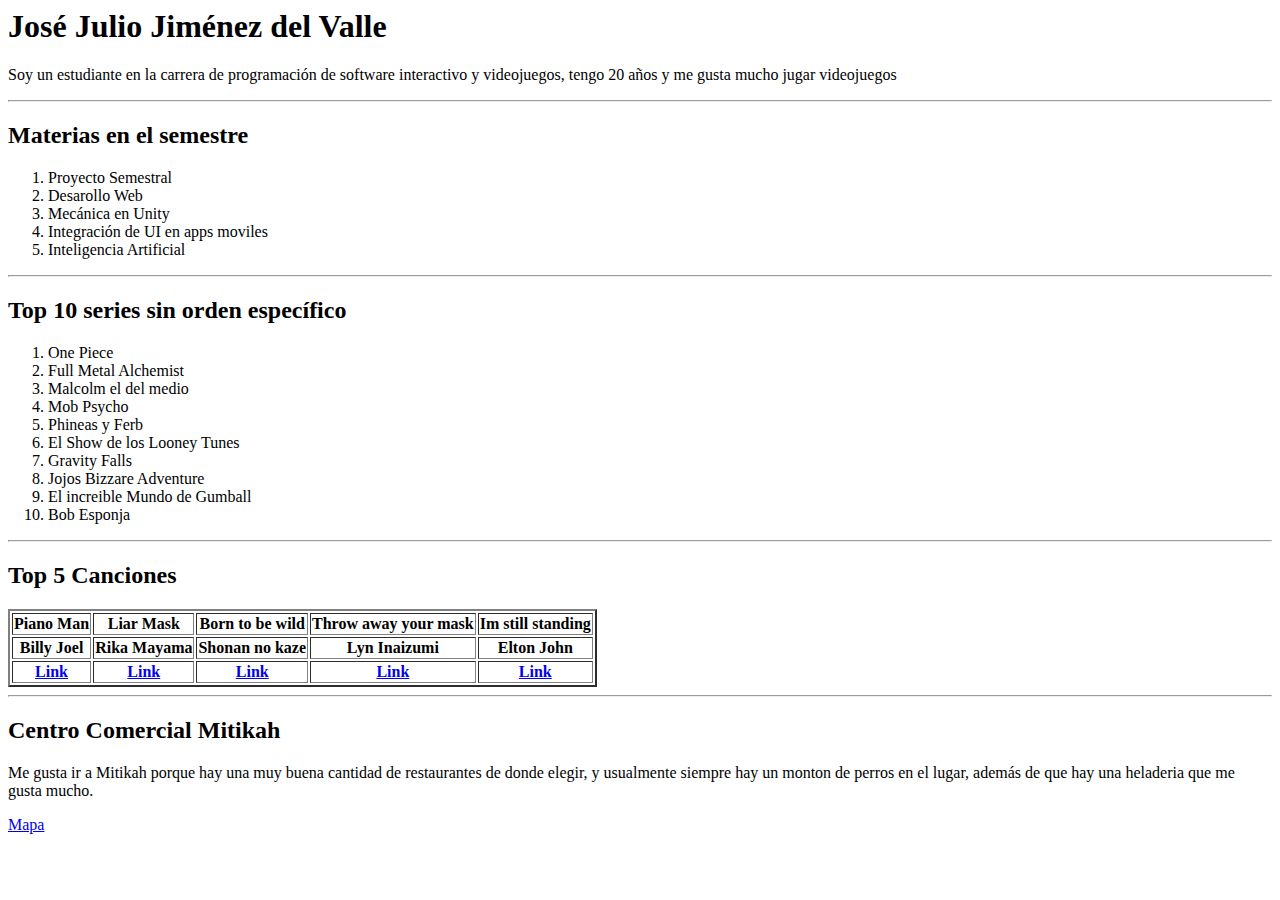
==== index.html @ 7a7c8fcf "Actualización en clase" ====
<html lang="es">
    <head>
        <title>José Julio Jiménez del Valle</title>
        <meta name="description" content="Esta es la actividad del 30 de Agosto"/>
        <link rel="stylesheet" href="https://fonts.google.com/specimen/Lora"/>
        <link rel="stylesheet" href="style2.css"/>
    </head>
    <body>
        <header>
            <h1>José Julio Jiménez del Valle</h1>
            <p>Soy un estudiante en la carrera de programación de software interactivo y videojuegos, tengo
                20 años y me gusta mucho jugar videojuegos
            </p>
        </header>
        <hr>
        <article>
            <h2>Materias en el semestre</h2>
            <ol>
                <li>Proyecto Semestral</li>
                <li>Desarollo Web</li>
                <li>Mecánica en Unity</li>
                <li>Integración de UI en apps moviles</li>
                <li>Inteligencia Artificial</li>
            </ol>
        </article>
        <hr>
        <article>
            <h2>Top 10 series sin orden específico</h2>
            <ol>
                <li>One Piece</li>
                <li>Full Metal Alchemist</li>
                <li>Malcolm el del medio</li>
                <li>Mob Psycho</li>
                <li>Phineas y Ferb</li>
                <li>El Show de los Looney Tunes</li>
                <li>Gravity Falls</li>
                <li>Jojos Bizzare Adventure</li>
                <li>El increible Mundo de Gumball</li>
                <li>Bob Esponja</li>
            </ol>
        </article>
        <hr>
        <article>
            <h2>Top 5 Canciones</h2>
            <table border="2">
                <tr>
                    <th>Piano Man</th>
                    <th>Liar Mask</th>
                    <th>Born to be wild</th>
                    <th>Throw away your mask</th>
                    <th>Im still standing</th>
                </tr>
                <tr>
                    <th>Billy Joel</th>
                    <th>Rika Mayama</th>
                    <th>Shonan no kaze</th>
                    <th>Lyn Inaizumi</th>
                    <th>Elton John</th>
                </tr>
                <tr>
                    <th><a href="https://www.youtube.com/watch?v=gxEPV4kolz0">Link</a></th>
                    <th><a href="https://www.youtube.com/watch?v=hEvLtFnbF7c">Link</a></th>
                    <th><a href="https://youtu.be/C8mA1ocQb_Q?si=uFihrSXlKm9HQU2k">Link</a></th>
                    <th><a href="https://www.youtube.com/watch?v=k8z07I1fzbQ">Link</a></th>
                    <th><a href="https://www.youtube.com/watch?v=RMndME63PMo">Link</a></th>
                </tr>
            </table>
        </article>
        <hr>
        <article>
            <h2>Centro Comercial Mitikah</h2>
            <p> Me gusta ir a Mitikah porque hay una muy buena cantidad de restaurantes de donde elegir, y usualmente siempre hay un
                monton de perros en el lugar, además de que hay una heladeria que me gusta mucho.
            </p>
            <a href="https://www.google.com/maps/search/google+maps+mitikah/@19.3581405,-99.1696216,18.75z?entry=ttu">Mapa</a>
        </article>
    </body>
</html>
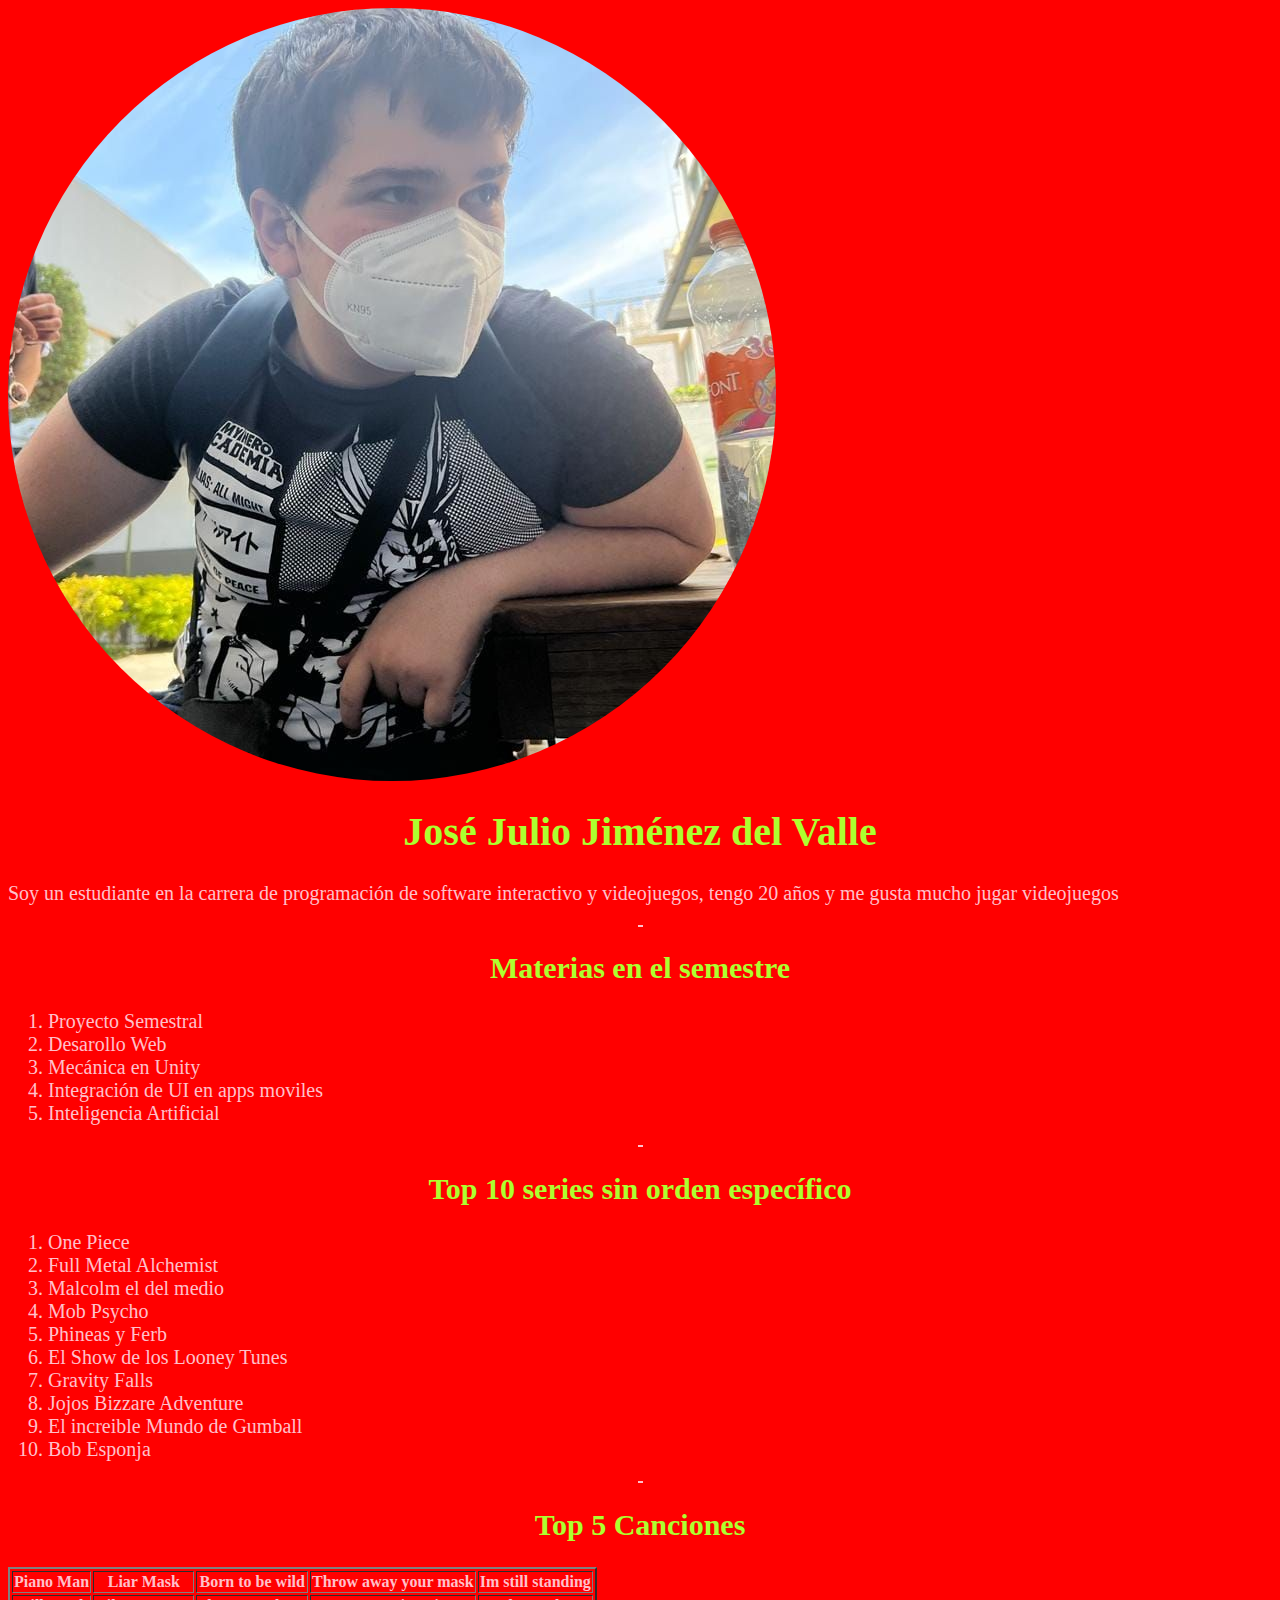
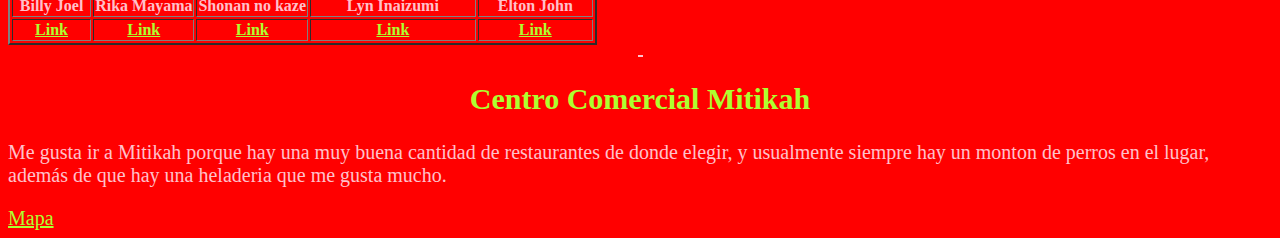
==== commit 7d3d02a7: "Añadir Google Fonts" ====
--- a/index.html
+++ b/index.html
@@ -7,14 +7,15 @@
     </head>
     <body>
         <header>
-            <h1>José Julio Jiménez del Valle</h1>
+            <img class="rounded" src="Imagenes/JoséJulio.jpg" alt="Yo">
+            <h1 class="center recolor">José Julio Jiménez del Valle</h1>
             <p>Soy un estudiante en la carrera de programación de software interactivo y videojuegos, tengo
                 20 años y me gusta mucho jugar videojuegos
             </p>
         </header>
-        <hr>
+        <hr class="border">
         <article>
-            <h2>Materias en el semestre</h2>
+            <h2 class="center recolor">Materias en el semestre</h2>
             <ol>
                 <li>Proyecto Semestral</li>
                 <li>Desarollo Web</li>
@@ -23,9 +24,9 @@
                 <li>Inteligencia Artificial</li>
             </ol>
         </article>
-        <hr>
+        <hr class="border">
         <article>
-            <h2>Top 10 series sin orden específico</h2>
+            <h2 class="recolor center">Top 10 series sin orden específico</h2>
             <ol>
                 <li>One Piece</li>
                 <li>Full Metal Alchemist</li>
@@ -39,9 +40,9 @@
                 <li>Bob Esponja</li>
             </ol>
         </article>
-        <hr>
+        <hr class="border">
         <article>
-            <h2>Top 5 Canciones</h2>
+            <h2 class="center recolor">Top 5 Canciones</h2>
             <table border="2">
                 <tr>
                     <th>Piano Man</th>
@@ -66,9 +67,9 @@
                 </tr>
             </table>
         </article>
-        <hr>
+        <hr class="border">
         <article>
-            <h2>Centro Comercial Mitikah</h2>
+            <h2 class="center recolor">Centro Comercial Mitikah</h2>
             <p> Me gusta ir a Mitikah porque hay una muy buena cantidad de restaurantes de donde elegir, y usualmente siempre hay un
                 monton de perros en el lugar, además de que hay una heladeria que me gusta mucho.
             </p>
--- a/style2.css
+++ b/style2.css
@@ -0,0 +1,31 @@
+html{
+    background-color: red;
+    color: pink;
+    font-size: 20px;
+}
+
+a{
+    color: greenyellow;
+}
+
+a:hover{
+    color: green;
+}
+
+.border{
+    width: 3px;
+    border-style: double;
+    color: pink;
+}
+
+.recolor{
+    color: greenyellow;
+}
+
+.rounded{
+    border-radius: 50%;
+}
+
+.center{
+    text-align: center
+}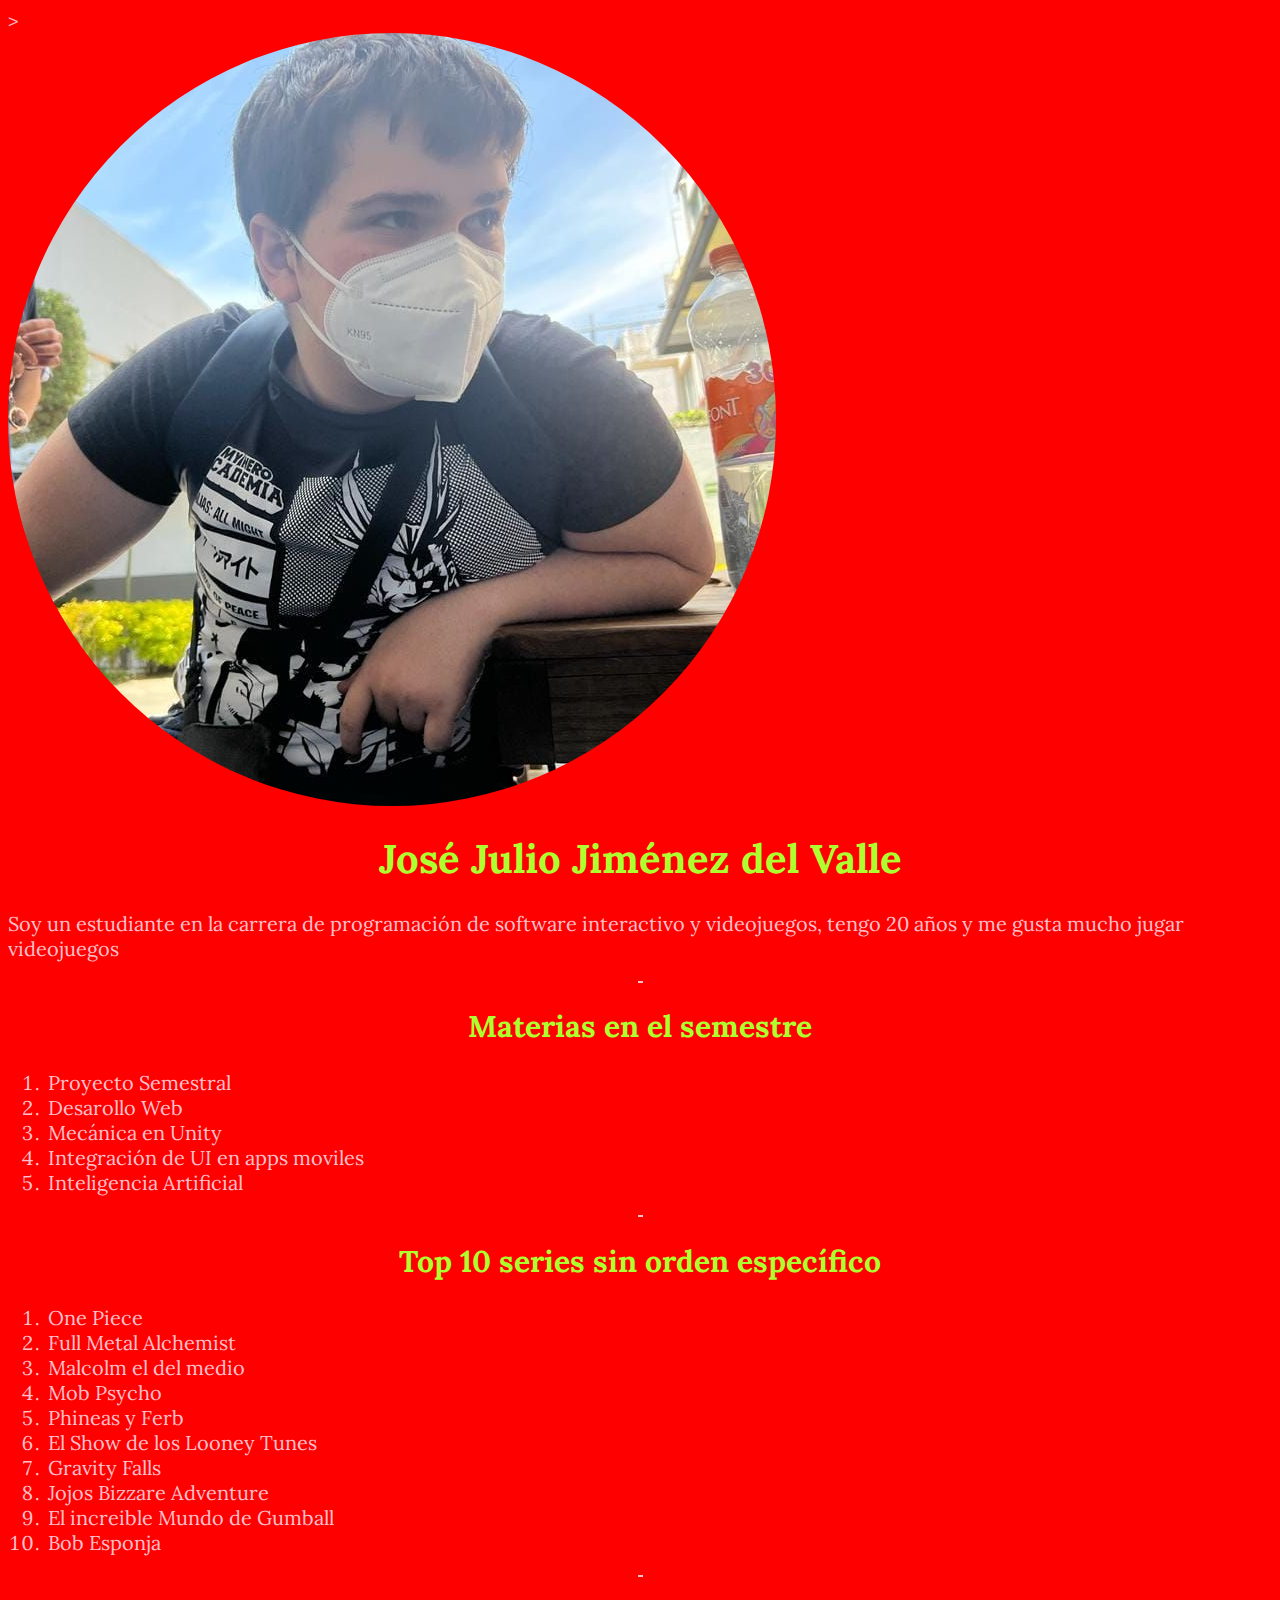
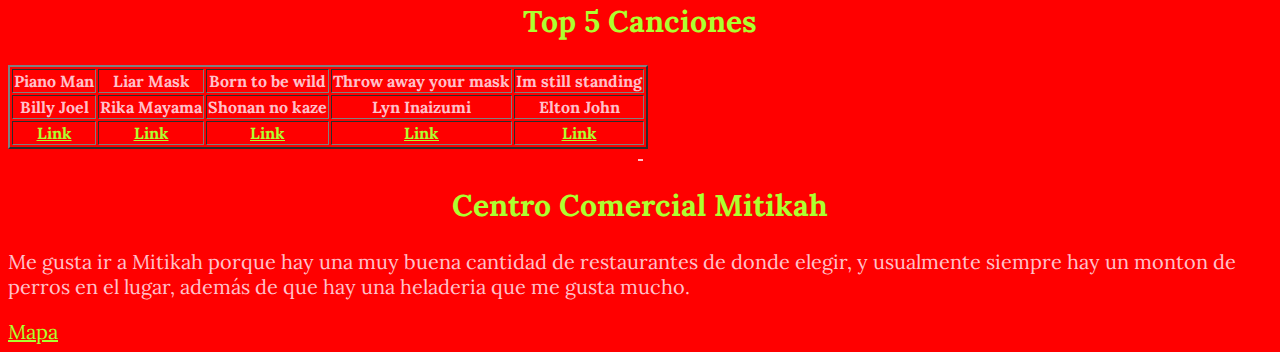
==== commit 5472b424: "añadir google fonts" ====
--- a/index.html
+++ b/index.html
@@ -2,7 +2,9 @@
     <head>
         <title>José Julio Jiménez del Valle</title>
         <meta name="description" content="Esta es la actividad del 30 de Agosto"/>
-        <link rel="stylesheet" href="https://fonts.google.com/specimen/Lora"/>
+        <link rel="preconnect" href="https://fonts.googleapis.com">
+        <link rel="preconnect" href="https://fonts.gstatic.com" crossorigin>
+        <link href="https://fonts.googleapis.com/css2?family=Lora&display=swap" rel="stylesheet">>
         <link rel="stylesheet" href="style2.css"/>
     </head>
     <body>
--- a/style2.css
+++ b/style2.css
@@ -2,6 +2,7 @@
     background-color: red;
     color: pink;
     font-size: 20px;
+    font-family: 'Lora', serif;
 }
 
 a{
